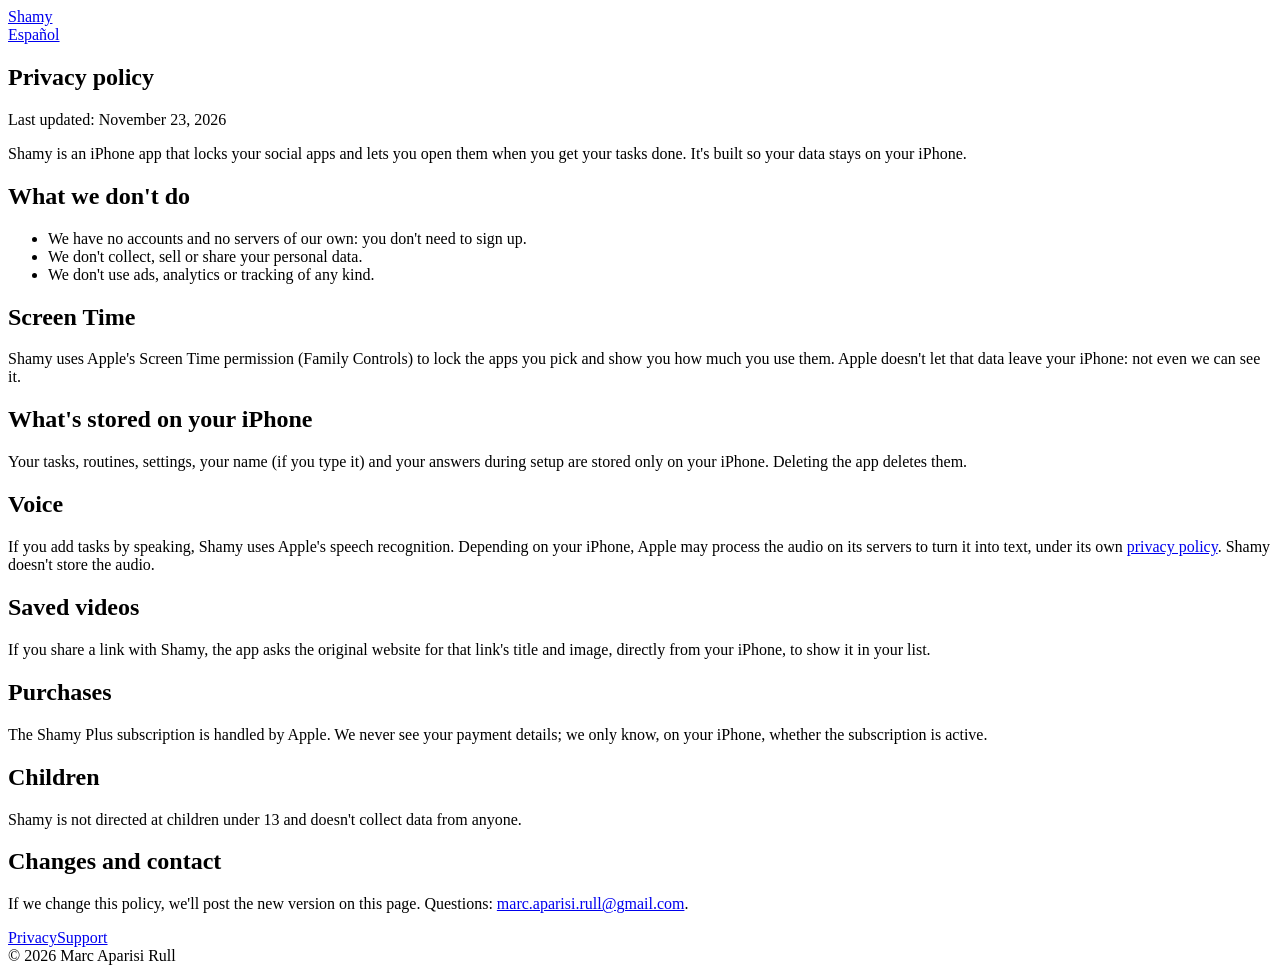
==== privacy/index.html @ fd168dbd "Web de Shamy: portada provisional, privacidad y soporte (es/en) Co-Authored-By: Claude Opus 5.5 <nor" ====
<!doctype html>
<html lang="en">
<head>
<meta charset="utf-8">
<meta name="viewport" content="width=device-width, initial-scale=1">
<title>Privacy · Shamy</title>
<link rel="icon" href="/shamy-web/assets/icon-32.png">
<link rel="apple-touch-icon" href="/shamy-web/assets/icon-180.png">
<link rel="stylesheet" href="/shamy-web/assets/site.css">
</head>
<body>
<div class="wrap">
<header><img src="/shamy-web/assets/icon-180.png" alt=""><a href="/shamy-web/">Shamy</a><nav><a href="/shamy-web/privacidad/">Español</a></nav></header>
<article class="card">
<h1>Privacy policy</h1>
<p class="muted">Last updated: November 23, 2026</p>
<p>Shamy is an iPhone app that locks your social apps and lets you open them when you get your tasks done. It's built so your data stays on your iPhone.</p>
<h2>What we don't do</h2>
<ul>
<li>We have no accounts and no servers of our own: you don't need to sign up.</li>
<li>We don't collect, sell or share your personal data.</li>
<li>We don't use ads, analytics or tracking of any kind.</li>
</ul>
<h2>Screen Time</h2>
<p>Shamy uses Apple's Screen Time permission (Family Controls) to lock the apps you pick and show you how much you use them. Apple doesn't let that data leave your iPhone: not even we can see it.</p>
<h2>What's stored on your iPhone</h2>
<p>Your tasks, routines, settings, your name (if you type it) and your answers during setup are stored only on your iPhone. Deleting the app deletes them.</p>
<h2>Voice</h2>
<p>If you add tasks by speaking, Shamy uses Apple's speech recognition. Depending on your iPhone, Apple may process the audio on its servers to turn it into text, under its own <a href="https://www.apple.com/legal/privacy/">privacy policy</a>. Shamy doesn't store the audio.</p>
<h2>Saved videos</h2>
<p>If you share a link with Shamy, the app asks the original website for that link's title and image, directly from your iPhone, to show it in your list.</p>
<h2>Purchases</h2>
<p>The Shamy Plus subscription is handled by Apple. We never see your payment details; we only know, on your iPhone, whether the subscription is active.</p>
<h2>Children</h2>
<p>Shamy is not directed at children under 13 and doesn't collect data from anyone.</p>
<h2>Changes and contact</h2>
<p>If we change this policy, we'll post the new version on this page. Questions: <a href="mailto:marc.aparisi.rull@gmail.com">marc.aparisi.rull@gmail.com</a>.</p>
</article>
<footer><a href='/shamy-web/privacy/'>Privacy</a><a href='/shamy-web/support/'>Support</a><br>© 2026 Marc Aparisi Rull</footer>
</div>
</body>
</html>
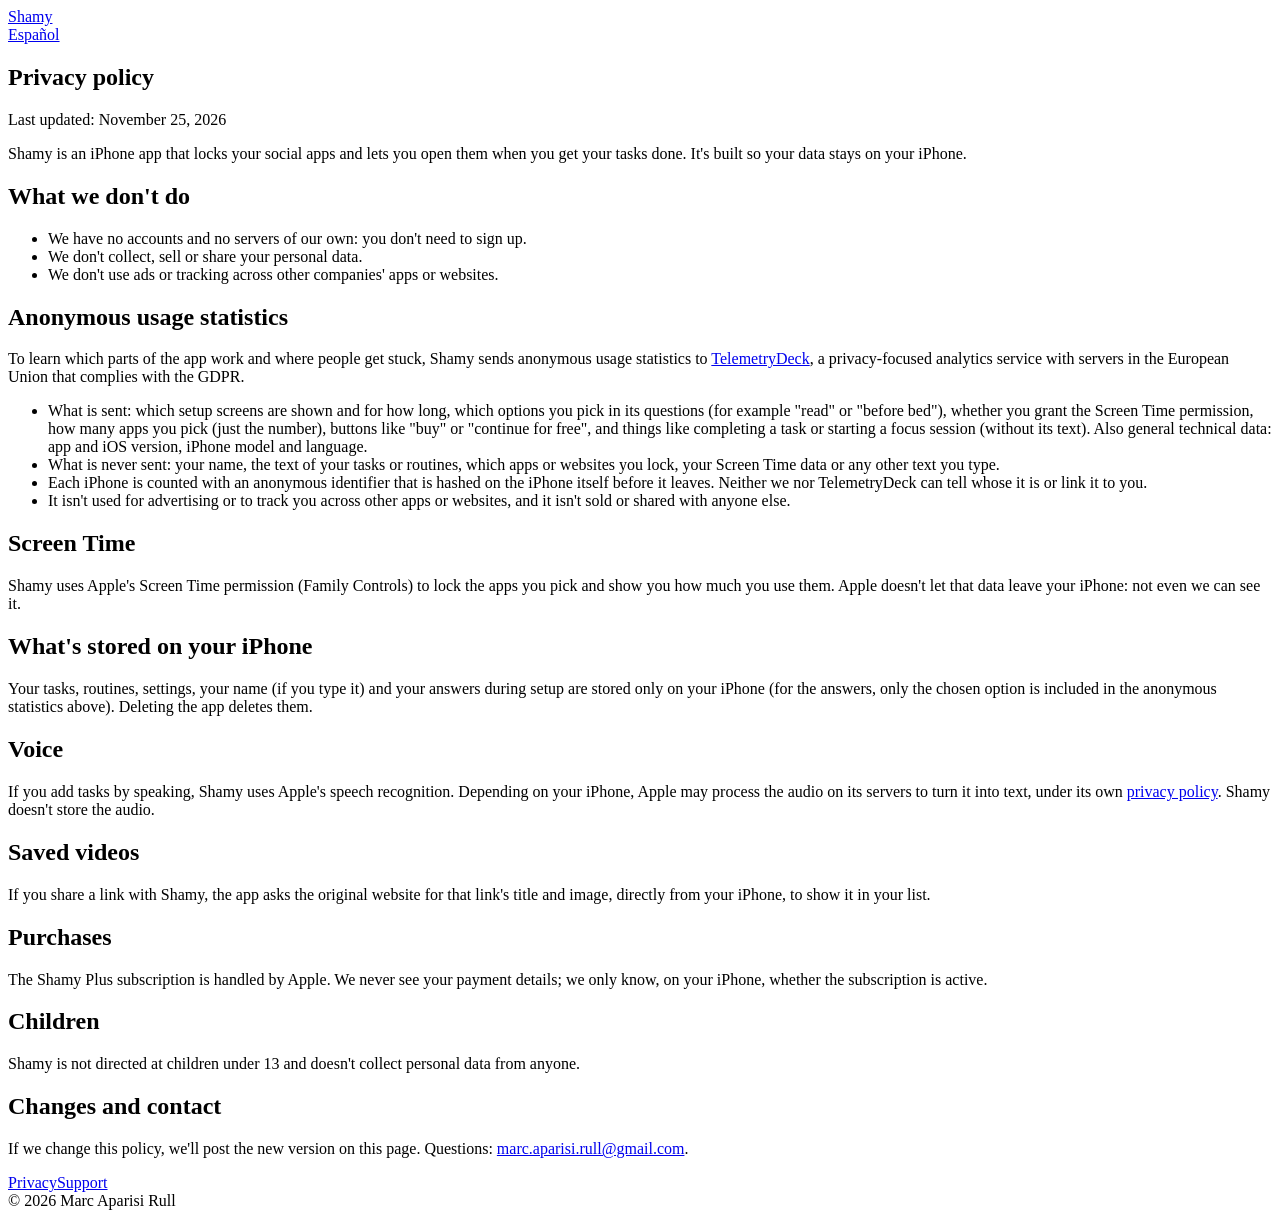
==== commit 0aeb0852: "Privacidad: estadísticas anónimas con TelemetryDeck Co-Authored-By: Claude Opus 5.5 <noreply@anthrop" ====
--- a/privacy/index.html
+++ b/privacy/index.html
@@ -13,18 +13,26 @@
 <header><img src="/shamy-web/assets/icon-180.png" alt=""><a href="/shamy-web/">Shamy</a><nav><a href="/shamy-web/privacidad/">Español</a></nav></header>
 <article class="card">
 <h1>Privacy policy</h1>
-<p class="muted">Last updated: November 23, 2026</p>
+<p class="muted">Last updated: November 25, 2026</p>
 <p>Shamy is an iPhone app that locks your social apps and lets you open them when you get your tasks done. It's built so your data stays on your iPhone.</p>
 <h2>What we don't do</h2>
 <ul>
 <li>We have no accounts and no servers of our own: you don't need to sign up.</li>
 <li>We don't collect, sell or share your personal data.</li>
-<li>We don't use ads, analytics or tracking of any kind.</li>
+<li>We don't use ads or tracking across other companies' apps or websites.</li>
+</ul>
+<h2>Anonymous usage statistics</h2>
+<p>To learn which parts of the app work and where people get stuck, Shamy sends anonymous usage statistics to <a href="https://telemetrydeck.com/privacy/">TelemetryDeck</a>, a privacy-focused analytics service with servers in the European Union that complies with the GDPR.</p>
+<ul>
+<li>What is sent: which setup screens are shown and for how long, which options you pick in its questions (for example "read" or "before bed"), whether you grant the Screen Time permission, how many apps you pick (just the number), buttons like "buy" or "continue for free", and things like completing a task or starting a focus session (without its text). Also general technical data: app and iOS version, iPhone model and language.</li>
+<li>What is never sent: your name, the text of your tasks or routines, which apps or websites you lock, your Screen Time data or any other text you type.</li>
+<li>Each iPhone is counted with an anonymous identifier that is hashed on the iPhone itself before it leaves. Neither we nor TelemetryDeck can tell whose it is or link it to you.</li>
+<li>It isn't used for advertising or to track you across other apps or websites, and it isn't sold or shared with anyone else.</li>
 </ul>
 <h2>Screen Time</h2>
 <p>Shamy uses Apple's Screen Time permission (Family Controls) to lock the apps you pick and show you how much you use them. Apple doesn't let that data leave your iPhone: not even we can see it.</p>
 <h2>What's stored on your iPhone</h2>
-<p>Your tasks, routines, settings, your name (if you type it) and your answers during setup are stored only on your iPhone. Deleting the app deletes them.</p>
+<p>Your tasks, routines, settings, your name (if you type it) and your answers during setup are stored only on your iPhone (for the answers, only the chosen option is included in the anonymous statistics above). Deleting the app deletes them.</p>
 <h2>Voice</h2>
 <p>If you add tasks by speaking, Shamy uses Apple's speech recognition. Depending on your iPhone, Apple may process the audio on its servers to turn it into text, under its own <a href="https://www.apple.com/legal/privacy/">privacy policy</a>. Shamy doesn't store the audio.</p>
 <h2>Saved videos</h2>
@@ -32,7 +40,7 @@
 <h2>Purchases</h2>
 <p>The Shamy Plus subscription is handled by Apple. We never see your payment details; we only know, on your iPhone, whether the subscription is active.</p>
 <h2>Children</h2>
-<p>Shamy is not directed at children under 13 and doesn't collect data from anyone.</p>
+<p>Shamy is not directed at children under 13 and doesn't collect personal data from anyone.</p>
 <h2>Changes and contact</h2>
 <p>If we change this policy, we'll post the new version on this page. Questions: <a href="mailto:marc.aparisi.rull@gmail.com">marc.aparisi.rull@gmail.com</a>.</p>
 </article>
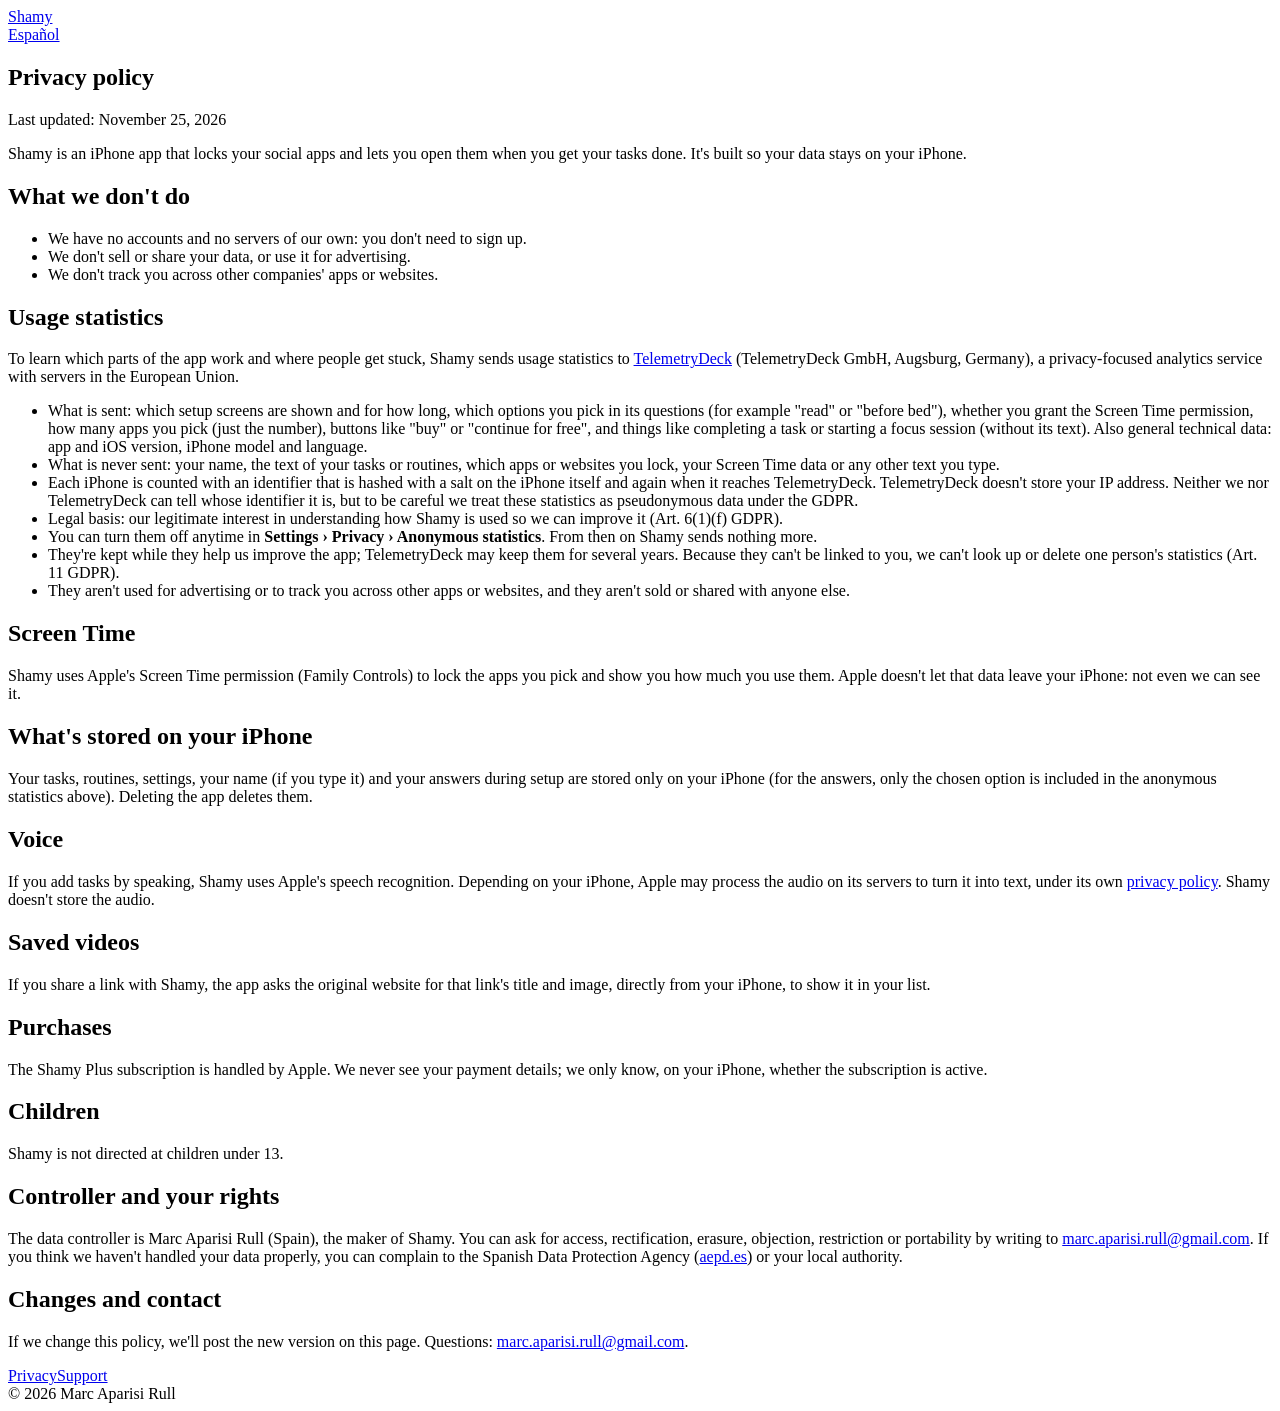
==== commit bc442140: "Privacidad: datos seudónimos, base legal, cómo apagar las estadísticas, responsable y derechos (RGPD" ====
--- a/privacy/index.html
+++ b/privacy/index.html
@@ -18,16 +18,19 @@
 <h2>What we don't do</h2>
 <ul>
 <li>We have no accounts and no servers of our own: you don't need to sign up.</li>
-<li>We don't collect, sell or share your personal data.</li>
-<li>We don't use ads or tracking across other companies' apps or websites.</li>
+<li>We don't sell or share your data, or use it for advertising.</li>
+<li>We don't track you across other companies' apps or websites.</li>
 </ul>
-<h2>Anonymous usage statistics</h2>
-<p>To learn which parts of the app work and where people get stuck, Shamy sends anonymous usage statistics to <a href="https://telemetrydeck.com/privacy/">TelemetryDeck</a>, a privacy-focused analytics service with servers in the European Union that complies with the GDPR.</p>
+<h2>Usage statistics</h2>
+<p>To learn which parts of the app work and where people get stuck, Shamy sends usage statistics to <a href="https://telemetrydeck.com/privacy/">TelemetryDeck</a> (TelemetryDeck GmbH, Augsburg, Germany), a privacy-focused analytics service with servers in the European Union.</p>
 <ul>
 <li>What is sent: which setup screens are shown and for how long, which options you pick in its questions (for example "read" or "before bed"), whether you grant the Screen Time permission, how many apps you pick (just the number), buttons like "buy" or "continue for free", and things like completing a task or starting a focus session (without its text). Also general technical data: app and iOS version, iPhone model and language.</li>
 <li>What is never sent: your name, the text of your tasks or routines, which apps or websites you lock, your Screen Time data or any other text you type.</li>
-<li>Each iPhone is counted with an anonymous identifier that is hashed on the iPhone itself before it leaves. Neither we nor TelemetryDeck can tell whose it is or link it to you.</li>
-<li>It isn't used for advertising or to track you across other apps or websites, and it isn't sold or shared with anyone else.</li>
+<li>Each iPhone is counted with an identifier that is hashed with a salt on the iPhone itself and again when it reaches TelemetryDeck. TelemetryDeck doesn't store your IP address. Neither we nor TelemetryDeck can tell whose identifier it is, but to be careful we treat these statistics as pseudonymous data under the GDPR.</li>
+<li>Legal basis: our legitimate interest in understanding how Shamy is used so we can improve it (Art. 6(1)(f) GDPR).</li>
+<li>You can turn them off anytime in <strong>Settings › Privacy › Anonymous statistics</strong>. From then on Shamy sends nothing more.</li>
+<li>They're kept while they help us improve the app; TelemetryDeck may keep them for several years. Because they can't be linked to you, we can't look up or delete one person's statistics (Art. 11 GDPR).</li>
+<li>They aren't used for advertising or to track you across other apps or websites, and they aren't sold or shared with anyone else.</li>
 </ul>
 <h2>Screen Time</h2>
 <p>Shamy uses Apple's Screen Time permission (Family Controls) to lock the apps you pick and show you how much you use them. Apple doesn't let that data leave your iPhone: not even we can see it.</p>
@@ -40,7 +43,9 @@
 <h2>Purchases</h2>
 <p>The Shamy Plus subscription is handled by Apple. We never see your payment details; we only know, on your iPhone, whether the subscription is active.</p>
 <h2>Children</h2>
-<p>Shamy is not directed at children under 13 and doesn't collect personal data from anyone.</p>
+<p>Shamy is not directed at children under 13.</p>
+<h2>Controller and your rights</h2>
+<p>The data controller is Marc Aparisi Rull (Spain), the maker of Shamy. You can ask for access, rectification, erasure, objection, restriction or portability by writing to <a href="mailto:marc.aparisi.rull@gmail.com">marc.aparisi.rull@gmail.com</a>. If you think we haven't handled your data properly, you can complain to the Spanish Data Protection Agency (<a href="https://www.aepd.es/en">aepd.es</a>) or your local authority.</p>
 <h2>Changes and contact</h2>
 <p>If we change this policy, we'll post the new version on this page. Questions: <a href="mailto:marc.aparisi.rull@gmail.com">marc.aparisi.rull@gmail.com</a>.</p>
 </article>
